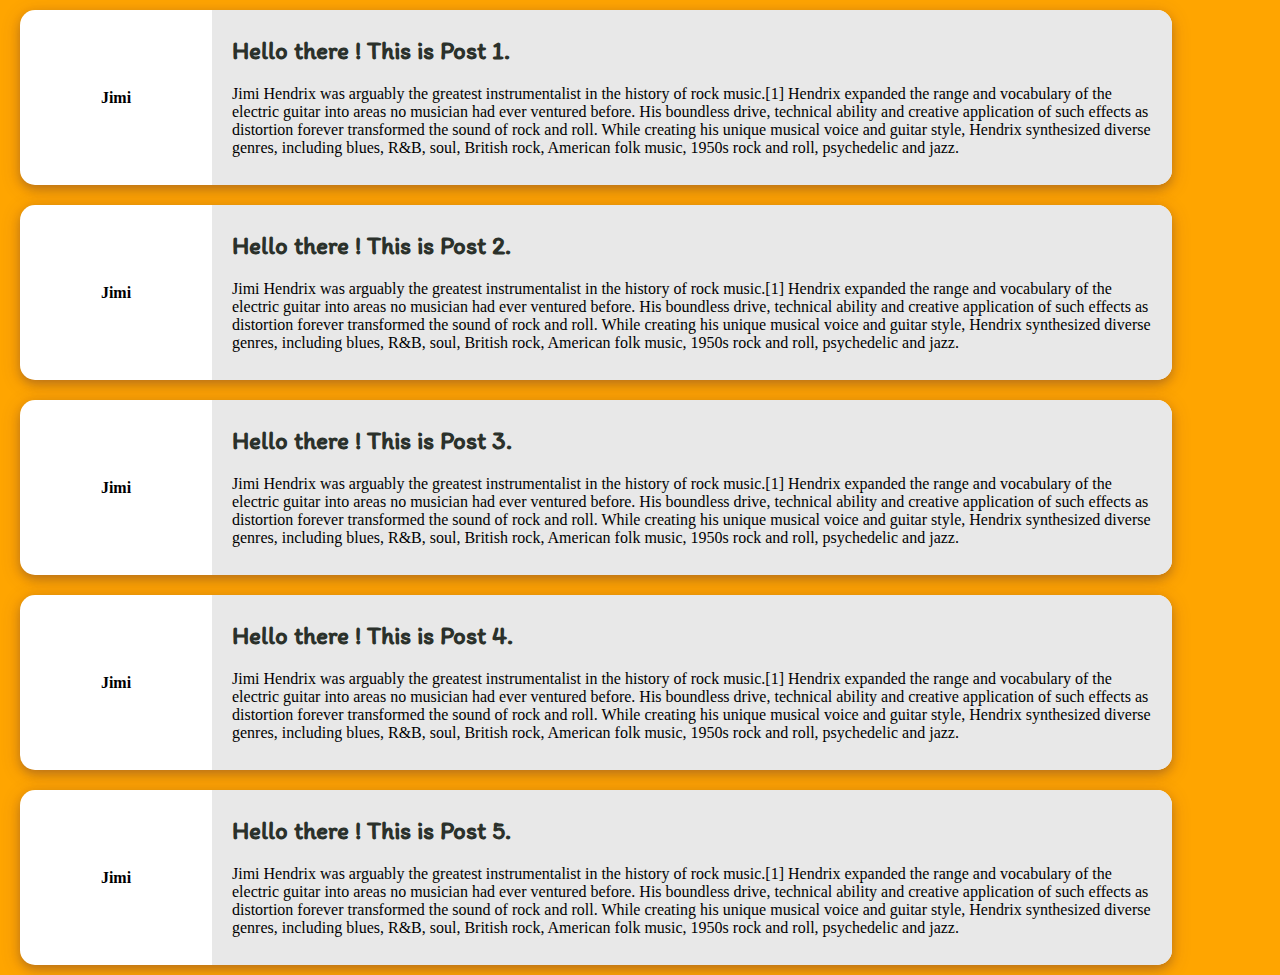
==== html/bloglist.html @ baba93ec "First commit" ====
<!DOCTYPE html>
<html>

<head>
    <link href='..\css\bloglist.css' rel='stylesheet' type='text/css'>    
    <link href='..\css\header.css' rel='stylesheet' type='text/css'>
    <link href='..\css\font.css' rel='stylesheet' type='text/css'>
    <link rel="stylesheet" href="..\font-awesome-4.7.0/css/font-awesome.min.css">
    <style>
    </style>
</head>
<body>
    <div id="main-container-div">
        <div class="header">
                                
            <!-- Insert code for Sign Up, Sign In button here. 
                 Add code for "ScriBBler" heading and the sub-heading -->

        </div>
    </div>
    <div>

        <!-- Insert code for Sign In modal here -->

    </div>

    <div>

        <!-- Insert code for Sign Up modal here -->

    </div>

    <div class="allPostsContainer">
    <div class="post">
        <div class="post-left">
            <p class="post-username">Jimi</p>
        </div>
        <div class="post-content">

            <!-- Insert code for Trash icon here -->

            <p class="post-title">Hello there ! This is Post 1. </p>
            <p class="post-desc">Jimi Hendrix was arguably the greatest instrumentalist in the history of rock music.[1] Hendrix expanded the range and vocabulary of the electric guitar into areas no musician had ever ventured before. His boundless drive, technical ability and creative application of such effects as distortion forever transformed the sound of rock and roll. While creating his unique musical voice and guitar style, Hendrix synthesized diverse genres, including blues, R&B, soul, British rock, American folk music, 1950s rock and roll, psychedelic and jazz.</p>

            <!-- Insert code for ... icon here -->

        </div>
    </div>

    <div class="post">
        <div class="post-left">
            <p class="post-username">Jimi</p>
        </div>
        <div class="post-content">

                <!-- Insert code for Trash icon here -->

                <p class="post-title">Hello there ! This is Post 2. </p>
                <p class="post-desc">Jimi Hendrix was arguably the greatest instrumentalist in the history of rock music.[1] Hendrix expanded the range and vocabulary of the electric guitar into areas no musician had ever ventured before. His boundless drive, technical ability and creative application of such effects as distortion forever transformed the sound of rock and roll. While creating his unique musical voice and guitar style, Hendrix synthesized diverse genres, including blues, R&B, soul, British rock, American folk music, 1950s rock and roll, psychedelic and jazz.</p>

            
            <!-- Insert code for ... icon here -->
        </div>
    </div>


    <div class="post">
        <div class="post-left">
            <p class="post-username">Jimi</p>
        </div>
        <div class="post-content">

            <!-- Insert code for Trash icon here -->

                <p class="post-title">Hello there ! This is Post 3. </p>
                <p class="post-desc">Jimi Hendrix was arguably the greatest instrumentalist in the history of rock music.[1] Hendrix expanded the range and vocabulary of the electric guitar into areas no musician had ever ventured before. His boundless drive, technical ability and creative application of such effects as distortion forever transformed the sound of rock and roll. While creating his unique musical voice and guitar style, Hendrix synthesized diverse genres, including blues, R&B, soul, British rock, American folk music, 1950s rock and roll, psychedelic and jazz.</p>

            <!-- Insert code for ... icon here -->

        </div>
    </div>
    <div class="post">
        <div class="post-left">
            <p class="post-username">Jimi</p>
        </div>
        <div class="post-content">

            <!-- Insert code for Trash icon here -->

                <p class="post-title">Hello there ! This is Post 4. </p>
                <p class="post-desc">Jimi Hendrix was arguably the greatest instrumentalist in the history of rock music.[1] Hendrix expanded the range and vocabulary of the electric guitar into areas no musician had ever ventured before. His boundless drive, technical ability and creative application of such effects as distortion forever transformed the sound of rock and roll. While creating his unique musical voice and guitar style, Hendrix synthesized diverse genres, including blues, R&B, soul, British rock, American folk music, 1950s rock and roll, psychedelic and jazz.</p>

            <!-- Insert code for ... icon here -->

        </div>
    </div>
    <div class="post">
            <div class="post-left">
                <p class="post-username">Jimi</p>
            </div>
            <div class="post-content">

                <!-- Insert code for Trash icon here -->

                    <p class="post-title">Hello there ! This is Post 5. </p>
                    <p class="post-desc">Jimi Hendrix was arguably the greatest instrumentalist in the history of rock music.[1] Hendrix expanded the range and vocabulary of the electric guitar into areas no musician had ever ventured before. His boundless drive, technical ability and creative application of such effects as distortion forever transformed the sound of rock and roll. While creating his unique musical voice and guitar style, Hendrix synthesized diverse genres, including blues, R&B, soul, British rock, American folk music, 1950s rock and roll, psychedelic and jazz.</p>
                
                <!-- Insert code for ... icon here -->
            
            </div>
        </div>

        <div>

            <!-- Insert code for delete modal here -->
            
        </div>
        
</div>
    <script src="..\js\bloglist.js">  </script>
    <script src="..\js\header.js"> </script>
</body>

</html>
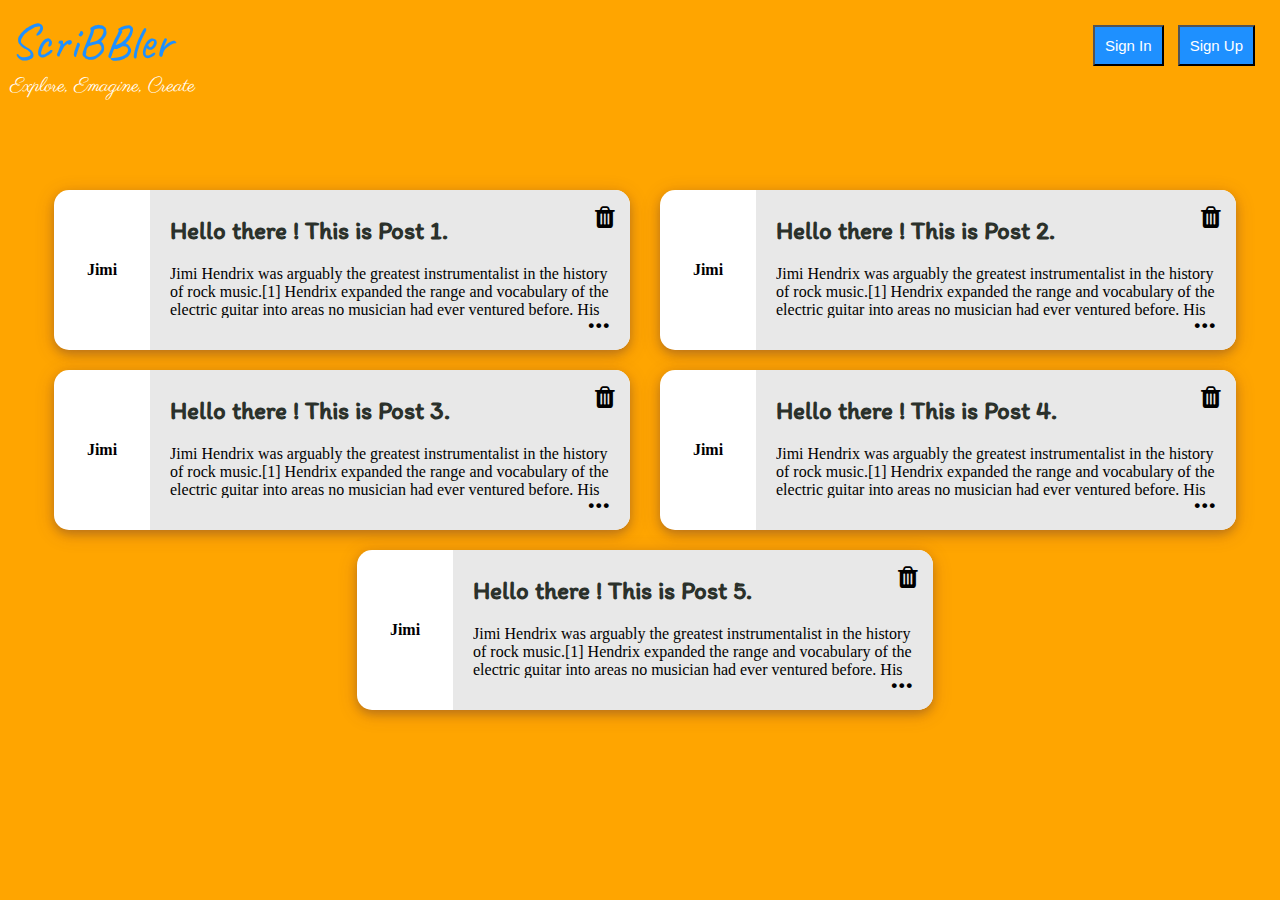
==== commit b356ba6e: "bloglist" ====
--- a/html/bloglist.html
+++ b/html/bloglist.html
@@ -6,27 +6,80 @@
     <link href='..\css\header.css' rel='stylesheet' type='text/css'>
     <link href='..\css\font.css' rel='stylesheet' type='text/css'>
     <link rel="stylesheet" href="..\font-awesome-4.7.0/css/font-awesome.min.css">
+    <link href="https://fonts.googleapis.com/css?family=Caveat|Indie+Flower|Pacifico&display=swap" rel="stylesheet">
+    <link href="https://fonts.googleapis.com/css?family=Parisienne&display=swap" rel="stylesheet">
     <style>
     </style>
 </head>
 <body>
     <div id="main-container-div">
         <div class="header">
-                                
-            <!-- Insert code for Sign Up, Sign In button here. 
-                 Add code for "ScriBBler" heading and the sub-heading -->
+            <div id="logo">
+                <p id="scribbler">ScriBBler</p>
+                <p id="tag">Explore, Emagine, Create</p>
+            </div>         
+            <div id="in_up">
+                <button id="in_modal">Sign In</button>
+                <button id="up_modal">Sign Up</button>
+            </div>
 
         </div>
     </div>
     <div>
 
-        <!-- Insert code for Sign In modal here -->
+        <!-- sign up -->
+        <div id="sign_up_modal" class="modal">
+            <div class="modal-content">
+              <div class="modal-header">
+                <span class="close" id="close1">&times;</span>
+                <h2>Get Started</h2>
+              </div>
+              <div class="modal-body">
+                <form>
+              <label>Full Name :</label>
+              <input type="text" placeholder="e.g. Sameer Sharma" id="full_name">
+              <label>Username :</label>
+              <input type="text" placeholder="e.g. sameer@gmail.com" id="username">
+              <label> Password :</label>
+              <input type="password" placeholder="e.g. ***********" id="password">
+                 <label>Confirm Password :</label>
+              <input type="password" placeholder="e.g. ***********" id="confirm_password"><br>
+              <button type="submit" id="up_button">Sign Up</button><br>
+          
+          </form>
+              </div>
+            </div>
+          
+          </div>
 
     </div>
 
     <div>
 
-        <!-- Insert code for Sign Up modal here -->
+        <!-- sign in -->
+        <div id="sign_in_modal" class="modal">
+            <div class="modal-content">
+              <div class="modal-header">
+                <span class="close" id="close2">&times;</span>
+                <h2>Welcome Back!</h2>
+              </div>
+              <div class="modal-body">
+                <form>
+              <label>Username :</label>
+              <input type="text" placeholder="e.g. sameer@gmail.com" id="username">
+              <label> Password :</label>
+              <input type="password" placeholder="e.g. ***********" id="password">
+            <br>
+              <button type="submit" id="in_button">Sign In</button><br>
+          
+          </form>
+              </div>
+              <div class="modal-footer">
+                <span>Not a member?</span><a href="#" id="nam">Sign Up</a>
+              </div><br>
+            </div>
+          
+          </div>
 
     </div>
 
@@ -36,12 +89,12 @@
             <p class="post-username">Jimi</p>
         </div>
         <div class="post-content">
-
+            <i class="fa fa-trash trash" aria-hidden="true" style="font-size:25px;" id="trash_1" onclick="delete_post(this)"></i>
             <!-- Insert code for Trash icon here -->
 
             <p class="post-title">Hello there ! This is Post 1. </p>
             <p class="post-desc">Jimi Hendrix was arguably the greatest instrumentalist in the history of rock music.[1] Hendrix expanded the range and vocabulary of the electric guitar into areas no musician had ever ventured before. His boundless drive, technical ability and creative application of such effects as distortion forever transformed the sound of rock and roll. While creating his unique musical voice and guitar style, Hendrix synthesized diverse genres, including blues, R&B, soul, British rock, American folk music, 1950s rock and roll, psychedelic and jazz.</p>
-
+            <a class="full_content" href="#"><b>...</b></a>
             <!-- Insert code for ... icon here -->
 
         </div>
@@ -52,12 +105,13 @@
             <p class="post-username">Jimi</p>
         </div>
         <div class="post-content">
+                <i class="fa fa-trash trash" aria-hidden="true" style="font-size:25px;" id="trash_1" onclick="delete_post(this)"></i>
 
                 <!-- Insert code for Trash icon here -->
 
                 <p class="post-title">Hello there ! This is Post 2. </p>
                 <p class="post-desc">Jimi Hendrix was arguably the greatest instrumentalist in the history of rock music.[1] Hendrix expanded the range and vocabulary of the electric guitar into areas no musician had ever ventured before. His boundless drive, technical ability and creative application of such effects as distortion forever transformed the sound of rock and roll. While creating his unique musical voice and guitar style, Hendrix synthesized diverse genres, including blues, R&B, soul, British rock, American folk music, 1950s rock and roll, psychedelic and jazz.</p>
-
+                <a class="full_content" href="#"><b>...</b></a>
             
             <!-- Insert code for ... icon here -->
         </div>
@@ -69,12 +123,12 @@
             <p class="post-username">Jimi</p>
         </div>
         <div class="post-content">
-
-            <!-- Insert code for Trash icon here -->
+                <i class="fa fa-trash trash" aria-hidden="true" style="font-size:25px;" id="trash_1" onclick="delete_post(this)"></i>
+                <!-- Insert code for Trash icon here -->
 
                 <p class="post-title">Hello there ! This is Post 3. </p>
                 <p class="post-desc">Jimi Hendrix was arguably the greatest instrumentalist in the history of rock music.[1] Hendrix expanded the range and vocabulary of the electric guitar into areas no musician had ever ventured before. His boundless drive, technical ability and creative application of such effects as distortion forever transformed the sound of rock and roll. While creating his unique musical voice and guitar style, Hendrix synthesized diverse genres, including blues, R&B, soul, British rock, American folk music, 1950s rock and roll, psychedelic and jazz.</p>
-
+                <a class="full_content" href="#"><b>...</b></a>
             <!-- Insert code for ... icon here -->
 
         </div>
@@ -84,12 +138,12 @@
             <p class="post-username">Jimi</p>
         </div>
         <div class="post-content">
-
-            <!-- Insert code for Trash icon here -->
+                <i class="fa fa-trash trash" aria-hidden="true" style="font-size:25px;" id="trash_1" onclick="delete_post(this)"></i>
+                <!-- Insert code for Trash icon here -->
 
                 <p class="post-title">Hello there ! This is Post 4. </p>
                 <p class="post-desc">Jimi Hendrix was arguably the greatest instrumentalist in the history of rock music.[1] Hendrix expanded the range and vocabulary of the electric guitar into areas no musician had ever ventured before. His boundless drive, technical ability and creative application of such effects as distortion forever transformed the sound of rock and roll. While creating his unique musical voice and guitar style, Hendrix synthesized diverse genres, including blues, R&B, soul, British rock, American folk music, 1950s rock and roll, psychedelic and jazz.</p>
-
+                <a class="full_content" href="#"><b>...</b></a>
             <!-- Insert code for ... icon here -->
 
         </div>
@@ -99,12 +153,12 @@
                 <p class="post-username">Jimi</p>
             </div>
             <div class="post-content">
-
-                <!-- Insert code for Trash icon here -->
+                    <i class="fa fa-trash trash" aria-hidden="true" style="font-size:25px;" id="trash_1" onclick="delete_post(this)"></i>
+                    <!-- Insert code for Trash icon here -->
 
                     <p class="post-title">Hello there ! This is Post 5. </p>
                     <p class="post-desc">Jimi Hendrix was arguably the greatest instrumentalist in the history of rock music.[1] Hendrix expanded the range and vocabulary of the electric guitar into areas no musician had ever ventured before. His boundless drive, technical ability and creative application of such effects as distortion forever transformed the sound of rock and roll. While creating his unique musical voice and guitar style, Hendrix synthesized diverse genres, including blues, R&B, soul, British rock, American folk music, 1950s rock and roll, psychedelic and jazz.</p>
-                
+                    <a class="full_content" href="#"><b>...</b></a>
                 <!-- Insert code for ... icon here -->
             
             </div>
@@ -112,7 +166,19 @@
 
         <div>
 
-            <!-- Insert code for delete modal here -->
+                <div id="trash_modal" class="modal">
+                        <div class="modal-content">
+                          <div class="modal-header">
+                            
+                            <h2 >Are you sure you want to delete this post?</h2>
+                          </div>
+                          <div class="modal-body"><br>
+                            <button id="yes">Yes</button>
+                            <button id="no">No</button>
+                          </div><br>
+                        </div>
+                      
+                      </div>
             
         </div>
         
